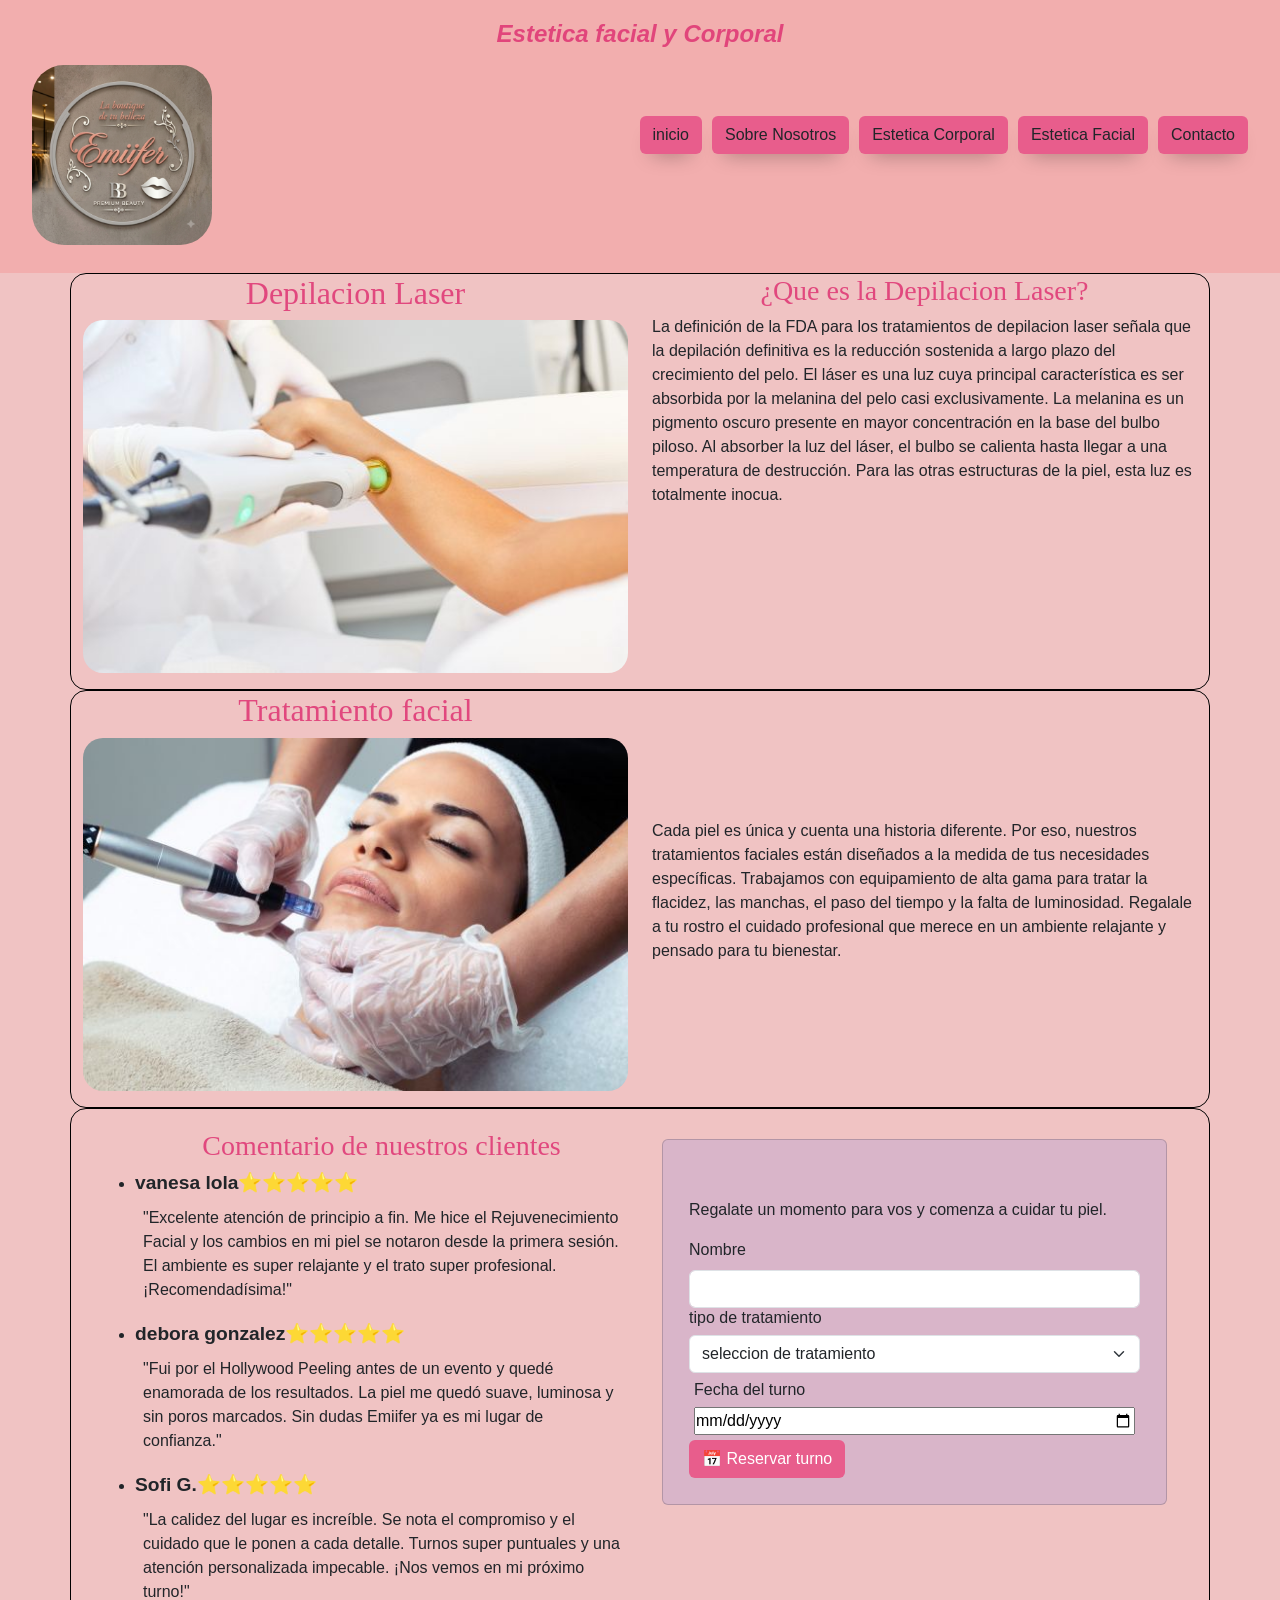
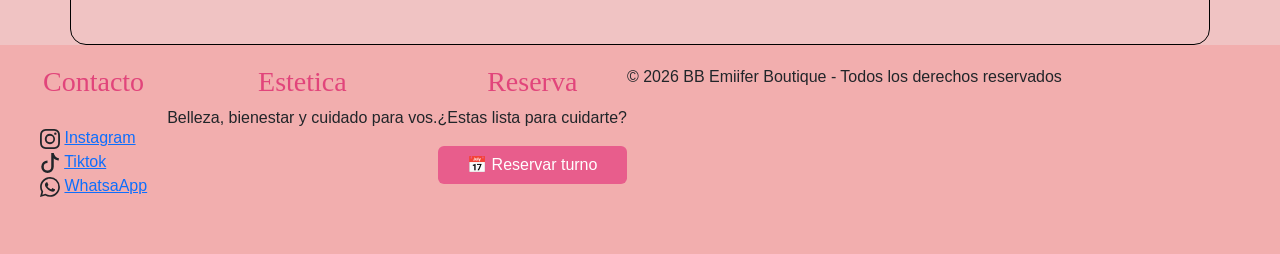
==== index.html @ 75bd7646 "se elimino del partial _button.scss las lineas duplicadas de codigo, se elimino los ids que eran irr" ====
<!DOCTYPE html>
<html lang="es">

<head>
    <meta charset="UTF-8">
    <meta name="viewport" content="width=device-width, initial-scale=1.0">
    <title>Estetica Facial y Corporal</title>
    <link href="https://cdn.jsdelivr.net/npm/bootstrap@5.3.8/dist/css/bootstrap.min.css" rel="stylesheet"
        integrity="sha384-sRIl4kxILFvY47J16cr9ZwB07vP4J8+LH7qKQnuqkuIAvNWLzeN8tE5YBujZqJLB" crossorigin="anonymous">
    <link rel="stylesheet" href="css/style.css">
    <link rel="stylesheet" href="https://cdnjs.cloudflare.com/ajax/libs/animate.css/4.1.1/animate.min.css" />
    <link href="https://unpkg.com/aos@2.3.1/dist/aos.css" rel="stylesheet">
</head>

<body>
    <header>

        <h1 class="titulo">Estetica facial y Corporal</h1>
        <nav class="navbar navbar-expand-lg">
            <div class="container-fluid">
                <a href="#" class="logo">
                    <img src="images/logo.png" alt="Emmifer premium beauty Logo" class="logo-img">
                </a>

                <button class="navbar-toggler" type="button" data-bs-toggle="collapse" data-bs-target="#navbarNav"
                    aria-controls="navbarNav" aria-expanded="false" aria-label="Toggle navigation">
                    <span class="navbar-toggler-icon"></span>
                </button>
                <div class="collapse navbar-collapse" id="navbarNav">
                    <ul class="list-nav">
                        <li><a class="btnnav btn" href="#" role="button">inicio</a></li>
                        <li><a class="btnnav btn" href="pages/sobre-nosotros.html" role="button">Sobre Nosotros</a></li>
                        <li><a class="btnnav btn" href="pages/estetica-corporal.html" role="button">Estetica
                                Corporal</a></li>
                        <li><a class="btnnav btn" href="pages/estetica-facial.html" role="button">Estetica Facial</a>
                        </li>
                        <li><a class="btnnav btn" href="pages/contacto.html" role="button">Contacto</a></li>
                    </ul>
                </div>
            </div>
        </nav>
    </header>
    <main class="container borde">
        <section class="cont-depilaser row">
            <div class="img-depi col-lg-6 col-md-6 col-sm-12">
                <h2>Depilacion Laser</h2>
                <figure>
                    <img class="imgs" src="images/depiLaser.jpg" alt="sesion de depilacion laser">
                    <figcaption></figcaption>
                </figure>
            </div>
            <div class="cont-texto-depi col-lg-6 col-md-6 col-sm-12">
                <h3>¿Que es la Depilacion Laser?</h3>
                <p class="texto-depi">La definición de la FDA para los tratamientos de depilacion laser señala que la
                    depilación definitiva es la reducción sostenida a largo plazo del crecimiento del pelo. El láser es
                    una
                    luz cuya principal característica es ser absorbida por la melanina del pelo casi exclusivamente. La
                    melanina es un pigmento oscuro presente en mayor concentración en la base del bulbo piloso. Al
                    absorber
                    la luz del láser, el bulbo se calienta hasta llegar a una temperatura de destrucción. Para las otras
                    estructuras de la piel, esta luz es totalmente inocua.</p>
            </div>
        </section>
        <section class="cont-facial row">
            <div class="cont-img-trata col-lg-6 col-md-6 col-sm-12">
                <h2>Tratamiento facial</h2>
                <figure>
                    <img class="imgs" src="images/facial.jpg" alt="profesional aplicando tratamiento facial">
                    <figcaption></figcaption>
                </figure>
            </div>
            <div class="cont-trata col-lg-6 col-md-6 col-sm-12">
                <p class="texto-facial col">Cada piel es única y cuenta una historia diferente. Por eso, nuestros
                    tratamientos
                    faciales están diseñados a la
                    medida de tus necesidades específicas. Trabajamos con equipamiento de alta gama para tratar la
                    flacidez,
                    las
                    manchas, el paso del tiempo y la falta de luminosidad.

                    Regalale a tu rostro el cuidado profesional que merece en un ambiente relajante y pensado para tu
                    bienestar.</p>

            </div>
        </section>
        <section class="contenedor2 row">
            <div class="cont-comentarios col-lg-6 col-md-6 col-sm-12">
                <ul>

                    <h3>Comentario de nuestros clientes</h3>

                    <li>
                        <h4 class="coment">vanesa lola</h4>
                    </li>
                    <p class="comentarios">"Excelente atención de principio a fin. Me hice el Rejuvenecimiento Facial y
                        los
                        cambios en mi piel se notaron desde la primera sesión. El ambiente es super relajante y el trato
                        super profesional. ¡Recomendadísima!"</p>

                    <li>
                        <h4 class="coment">debora gonzalez</h4>
                    </li>
                    <p class="comentarios">"Fui por el Hollywood Peeling antes de un evento y quedé enamorada de los
                        resultados. La piel me quedó suave, luminosa y sin poros marcados. Sin dudas Emiifer ya es mi
                        lugar
                        de confianza."</p>
                    <li>
                        <h4 class="coment">Sofi G.</h4>
                        <p class="comentarios">"La calidez del lugar es increíble. Se nota el compromiso y el cuidado
                            que le
                            ponen a cada detalle. Turnos super puntuales y una atención personalizada impecable. ¡Nos
                            vemos
                            en mi próximo turno!"</p>
                    </li>
                </ul>
            </div>
            <div class="reserva col-lg-6 col-md-6 col-sm-12">
                <div class="card" data-aos="fade-down-right">
                    <!-- implemente card con tratamientos y con boton  para resevar turno -->
                    <div class="card-body">
                        <h5 class="card-title animate__animated animate__flash">Reserva tu turno</h5>
                        <p class="card-text">Regalate un momento para vos y comenza a cuidar tu piel.</p>
                        <label for="inputPassword5" class="form-label">Nombre</label>
                        <input type="" id="inputPassword5" class="form-control" aria-describedby="passwordHelpBlock">
                        <h6>tipo de tratamiento</h6>
                        <!-- form select: para que el usuario tenga opciones para elegir -->
                        <select class="form-select" aria-label="Default select example">
                            <option selected>seleccion de tratamiento</option>
                            <option value="1">Depilacion Laser</option>
                            <option value="2">Peeling Facial</option>
                            <option value="3">Punta de Diamante</option>
                            <option value="4">Radiofrecuencia Facial</option>
                        </select>
                        <!-- en este label implemente el type="date" para que aparezca el calendario y pueda elegir la fecha que desee el turno -->
                        <div class="seleccion-turno">
                            <label for="fecha">Fecha del turno</label>

                            <input type="date">
                        </div>
                        <!-- en este button agregue un modal para darle un estilo difrente, para poder ulizar mas componentes de bootstrap -->
                        <button class="btn btn-reserva" data-bs-toggle="modal" data-bs-target="#exampleModal"">
                            📅 Reservar turno
                        </button>
                </div>
            </div>
            <!-- movi de lugar el modal por que si estaba dentro del data-aos, se bloquea -->
             <div class=" modal fade" id="exampleModal" tabindex="-1" aria-labelledby="exampleModalLabel"
                            aria-hidden="true">
                            <div class="modal-dialog">
                                <div class="modal-content">
                                    <div class="modal-header">
                                        <h1 class="modal-title fs-5" id="exampleModalLabel">Nota</h1>
                                        <button type="button" class="btn-close" data-bs-dismiss="modal"
                                            aria-label="Close"></button>
                                    </div>
                                    <div class="modal-body">
                                        Ahora si aprobe?
                                    </div>
                                    <div class="modal-footer">
                                        <button type="button" class="btn btn-secondary"
                                            data-bs-dismiss="modal">Si</button>
                                        <button type="button" class="btn btn-primary" data-bs-dismiss="modal">Si en
                                            azul</button>
                                    </div>
                                </div>
                            </div>
                    </div>



                </div>
        </section>
    </main>
    <footer>
        <div class="grid-footer cont-contacto">
            <div>
                <h3>Contacto</h3>
                <ul>
                    <li> <svg xmlns="http://www.w3.org/2000/svg" width="20" height="20" fill="currentColor"
                            class="bi bi-instagram" viewBox="0 0 16 16">
                            <path
                                d="M8 0C5.829 0 5.556.01 4.703.048 3.85.088 3.269.222 2.76.42a3.9 3.9 0 0 0-1.417.923A3.9 3.9 0 0 0 .42 2.76C.222 3.268.087 3.85.048 4.7.01 5.555 0 5.827 0 8.001c0 2.172.01 2.444.048 3.297.04.852.174 1.433.372 1.942.205.526.478.972.923 1.417.444.445.89.719 1.416.923.51.198 1.09.333 1.942.372C5.555 15.99 5.827 16 8 16s2.444-.01 3.298-.048c.851-.04 1.434-.174 1.943-.372a3.9 3.9 0 0 0 1.416-.923c.445-.445.718-.891.923-1.417.197-.509.332-1.09.372-1.942C15.99 10.445 16 10.173 16 8s-.01-2.445-.048-3.299c-.04-.851-.175-1.433-.372-1.941a3.9 3.9 0 0 0-.923-1.417A3.9 3.9 0 0 0 13.24.42c-.51-.198-1.092-.333-1.943-.372C10.443.01 10.172 0 7.998 0zm-.717 1.442h.718c2.136 0 2.389.007 3.232.046.78.035 1.204.166 1.486.275.373.145.64.319.92.599s.453.546.598.92c.11.281.24.705.275 1.485.039.843.047 1.096.047 3.231s-.008 2.389-.047 3.232c-.035.78-.166 1.203-.275 1.485a2.5 2.5 0 0 1-.599.919c-.28.28-.546.453-.92.598-.28.11-.704.24-1.485.276-.843.038-1.096.047-3.232.047s-2.39-.009-3.233-.047c-.78-.036-1.203-.166-1.485-.276a2.5 2.5 0 0 1-.92-.598 2.5 2.5 0 0 1-.6-.92c-.109-.281-.24-.705-.275-1.485-.038-.843-.046-1.096-.046-3.233s.008-2.388.046-3.231c.036-.78.166-1.204.276-1.486.145-.373.319-.64.599-.92s.546-.453.92-.598c.282-.11.705-.24 1.485-.276.738-.034 1.024-.044 2.515-.045zm4.988 1.328a.96.96 0 1 0 0 1.92.96.96 0 0 0 0-1.92m-4.27 1.122a4.109 4.109 0 1 0 0 8.217 4.109 4.109 0 0 0 0-8.217m0 1.441a2.667 2.667 0 1 1 0 5.334 2.667 2.667 0 0 1 0-5.334" />
                        </svg> <a href="https://www.instagram.com/?flo=true" target="_blank">Instagram</a></li>
                    <li><svg xmlns="http://www.w3.org/2000/svg" width="20" height="20" fill="currentColor"
                            class="bi bi-tiktok" viewBox="0 0 16 16">
                            <path
                                d="M9 0h1.98c.144.715.54 1.617 1.235 2.512C12.895 3.389 13.797 4 15 4v2c-1.753 0-3.07-.814-4-1.829V11a5 5 0 1 1-5-5v2a3 3 0 1 0 3 3z" />
                        </svg>
                        <a href="https://www.tiktok.com/es-419/" target="_blank">Tiktok</a>
                    </li>
                    <li><svg xmlns="http://www.w3.org/2000/svg" width="20" height="20" fill="currentColor"
                            class="bi bi-whatsapp" viewBox="0 0 16 16">
                            <path
                                d="M13.601 2.326A7.85 7.85 0 0 0 7.994 0C3.627 0 .068 3.558.064 7.926c0 1.399.366 2.76 1.057 3.965L0 16l4.204-1.102a7.9 7.9 0 0 0 3.79.965h.004c4.368 0 7.926-3.558 7.93-7.93A7.9 7.9 0 0 0 13.6 2.326zM7.994 14.521a6.6 6.6 0 0 1-3.356-.92l-.24-.144-2.494.654.666-2.433-.156-.251a6.56 6.56 0 0 1-1.007-3.505c0-3.626 2.957-6.584 6.591-6.584a6.56 6.56 0 0 1 4.66 1.931 6.56 6.56 0 0 1 1.928 4.66c-.004 3.639-2.961 6.592-6.592 6.592m3.615-4.934c-.197-.099-1.17-.578-1.353-.646-.182-.065-.315-.099-.445.099-.133.197-.513.646-.627.775-.114.133-.232.148-.43.05-.197-.1-.836-.308-1.592-.985-.59-.525-.985-1.175-1.103-1.372-.114-.198-.011-.304.088-.403.087-.088.197-.232.296-.346.1-.114.133-.198.198-.33.065-.134.034-.248-.015-.347-.05-.099-.445-1.076-.612-1.47-.16-.389-.323-.335-.445-.34-.114-.007-.247-.007-.38-.007a.73.73 0 0 0-.529.247c-.182.198-.691.677-.691 1.654s.71 1.916.81 2.049c.098.133 1.394 2.132 3.383 2.992.47.205.84.326 1.129.418.475.152.904.129 1.246.08.38-.058 1.171-.48 1.338-.943.164-.464.164-.86.114-.943-.049-.084-.182-.133-.38-.232" />
                        </svg>
                        <a href="https://web.whatsapp.com/" target="_blank">WhatsaApp</a>
                    </li>


                </ul>
            </div>
            <div class="cont-estetica">
                <h3>Estetica</h3>
                <p class="pfooter">Belleza, bienestar y cuidado para
                    vos.</p>
            </div>
            <div class="reservafooter">
                <h3>Reserva</h3>
                <p>¿Estas lista para cuidarte?</p>
                <button class="btn btn-reserva" data-bs-toggle="modal" data-bs-target="#exampleModal">
                    📅 Reservar turno
                </button>
            </div>
            <p>© 2026 BB Emiifer Boutique - Todos los derechos reservados</p>
        </div>
    </footer>

    <script src=" https://cdn.jsdelivr.net/npm/bootstrap@5.3.8/dist/js/bootstrap.bundle.min.js"
        integrity="sha384-FKyoEForCGlyvwx9Hj09JcYn3nv7wiPVlz7YYwJrWVcXK/BmnVDxM+D2scQbITxI"
        crossorigin="anonymous"></script>

    <script src="https://unpkg.com/aos@2.3.1/dist/aos.js"></script>
    <script>
        AOS.init();
    </script>
</body>

</html>
---- css/style.css ----
@charset "UTF-8";
* {
  margin: 0%;
  padding: 0%;
  box-sizing: border-box;
}

.contenedor-mapa {
  display: flex;
  justify-content: center;
  align-items: center;
}

.text-mision, .text-somos {
  font-size: 1.1rem;
  min-height: 200px;
  gap: 10px;
}

.seleccion-turno, footer ul, .reservafooter, .secvalores {
  flex-direction: column;
}

.valoreslista {
  font-weight: 800;
}

.btn-reserva, .btnnav {
  background-color: #e85d8c;
}
.btn-reserva:hover, .btnnav:hover {
  background-color: lch(23.2% 26.87 351.32deg);
  color: #ffffff;
}

h1 {
  font-style: italic;
  font-weight: 600;
  color: rgba(222, 50, 113, 0.8470588235);
  font-size: 1.5rem;
}

h2,
h3 {
  text-align: center;
  color: rgba(222, 50, 113, 0.8470588235);
  font-family: "Times New Roman", Times, serif;
}

h4 {
  font-size: 1.2rem;
}

p {
  font-size: 1rem;
}

main section div ul p {
  padding: 4px 8px;
}
main section div ul p:hover {
  background-color: #d8a7b1;
  color: #ffffff;
}

header {
  padding: 20px;
  background-color: #f2aeae;
}

.titulo {
  text-align: center;
}

.logo-img {
  display: flex;
  max-width: 20vh;
  border-radius: 2rem;
}

.navbar-collapse {
  display: flex;
  justify-content: end;
}

.list-nav {
  display: flex;
  list-style: none;
  flex-direction: column;
  gap: 10px;
}

body {
  background-color: #f0c3c3;
  font-family: "Inter", sans-serif;
}

.cont-trata {
  display: flex;
  justify-content: center;
  align-items: center;
}

.texto-depi {
  display: flex;
  justify-content: center;
  align-items: center;
}

.contenedor2 {
  display: flex;
  padding: 20px;
}

.comentarios {
  border-radius: 16px;
  max-width: 500px;
}

.imgs {
  display: flex;
  border-radius: 20px;
  max-width: 100%;
}

.secvalores {
  display: flex;
  padding: 20px;
  gap: 20px;
}

.cont-qsomos {
  padding: 20px;
}

.cont-nmision {
  padding: 20px;
}

.valoreslista::marker {
  content: "✅";
}

.coment::after {
  content: "⭐⭐⭐⭐⭐";
}

.cover-img-carru {
  height: 50vh;
}

.borde section {
  border: 1px solid black;
  border-radius: 16px;
}

.canvasfondo {
  background-color: rgb(96.1176470588%, 84.4705882353%, 84.4705882353%);
}

.carousel-inner {
  width: 70vw;
  margin: 0 auto;
}

.contenedor-mapa {
  margin: 10px;
}

.mapa {
  width: 400px;
  border-radius: 10px;
}
@media (max-width: 768px) {
  .mapa {
    width: 307.6923076923px;
  }
}

.sub-title-tratamiento {
  text-align: start;
  font-weight: 700;
}

section h4 {
  font-weight: 600;
}

footer {
  padding: 20px;
  background-color: #f2aeae;
}
footer ul {
  display: flex;
  padding: 20px;
}
footer ul li {
  list-style: none;
}

.reservafooter {
  display: flex;
}

.card {
  padding: 10px;
  margin: 10px;
  background-color: rgba(207, 175, 203, 0.708);
}
.card .card-img-top {
  height: 400px;
}
.card .card-title::before {
  content: "❤️";
}
.card .card-link {
  color: #ffffff;
  text-decoration: none;
}
.card .card-link::after {
  content: "😁";
}

.seleccion-turno {
  display: flex;
  padding: 5px;
  gap: 5px;
}

.card-link {
  color: #ffffff;
  text-decoration: none;
}
.card-link::after {
  content: "😁";
}

.btn-reserva {
  color: #ffffff;
}

.btnnav {
  -webkit-animation: shadow-drop-2-bottom 0.4s cubic-bezier(0.25, 0.46, 0.45, 0.94) both;
  animation: shadow-drop-2-bottom 0.4s cubic-bezier(0.25, 0.46, 0.45, 0.94) both;
}

@keyframes shadow-drop-2-bottom {
  0% {
    -webkit-transform: translateZ(0) translateY(0);
    transform: translateZ(0) translateY(0);
    -webkit-box-shadow: 0 0 0 0 rgba(0, 0, 0, 0);
    box-shadow: 0 0 0 0 rgba(0, 0, 0, 0);
  }
  100% {
    -webkit-transform: translateZ(50px) translateY(-12px);
    transform: translateZ(50px) translateY(-12px);
    -webkit-box-shadow: 0 12px 20px -12px rgba(0, 0, 0, 0.35);
    box-shadow: 0 12px 20px -12px rgba(0, 0, 0, 0.35);
  }
}
.btn-cards {
  background-color: rgb(89, 38, 62);
}
.btn-cards:hover {
  background-color: lch(24.46% 52.84 301.62deg);
}
.btn-cards {
  background: linear-gradient(270deg, #59263e, #ffffff, #352e7f, #59263e);
  background-size: 500% 500%;
  animation: botonGradiente 8s ease-in-out infinite;
}

@keyframes botonGradiente {
  0% {
    background-position: 0% 50%;
  }
  50% {
    background-position: 100% 50%;
  }
  100% {
    background-position: 0% 50%;
  }
}
@media (min-width: 700px) {
  .grid-eje {
    display: grid;
    grid-template-columns: repeat(2, 1fr);
  }
  .grid-footer {
    display: flex;
    grid-template-columns: repeat(3, 1fr);
  }
  h1 {
    font-style: italic;
    font-weight: 600;
  }
  .cover-img-carru {
    height: 100vh;
  }
}
@media (min-width: 1024px) {
  .grid-eje {
    display: grid;
    grid-template-columns: repeat(3, 1fr);
  }
  .list-nav {
    display: flex;
    flex-direction: row;
  }
  .cover-img-carru {
    height: 100vh;
  }
}

/*# sourceMappingURL=style.css.map */
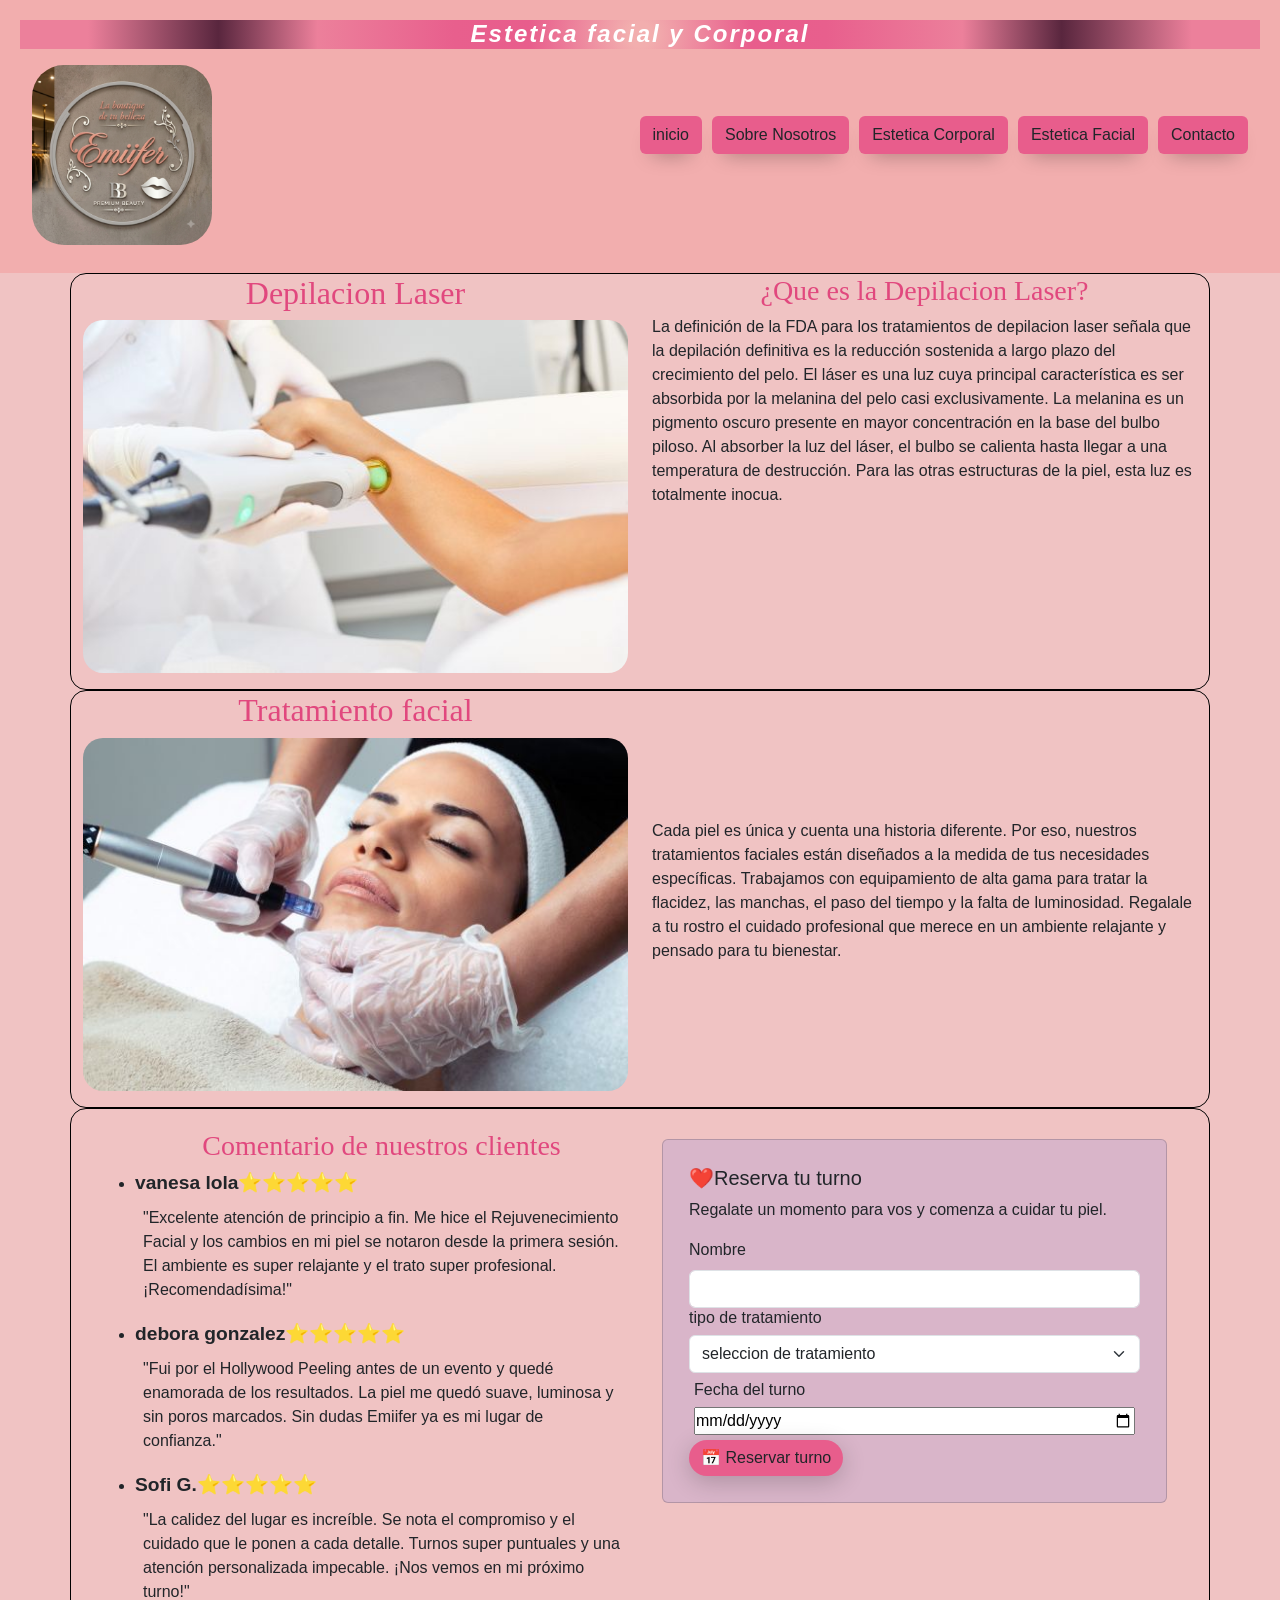
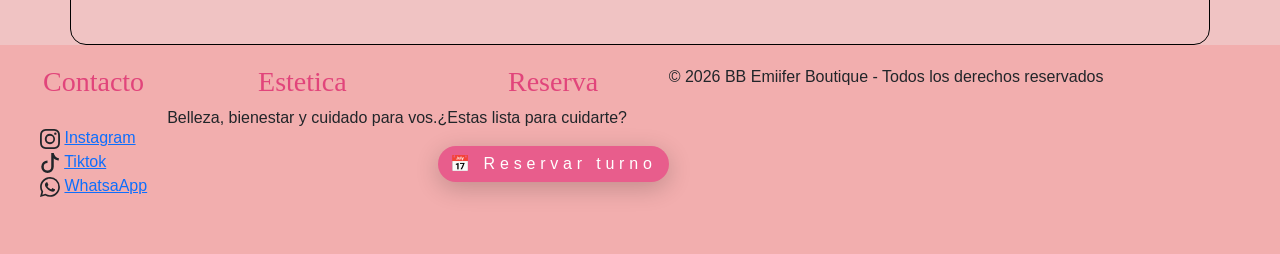
==== commit 8cea567e: "actualizo estilo, que no se subieron al commit anterior" ====
--- a/index.html
+++ b/index.html
@@ -15,7 +15,9 @@
 <body>
     <header>
 
+        <div class="contenedor-h1">
         <h1 class="titulo">Estetica facial y Corporal</h1>
+        </div>
         <nav class="navbar navbar-expand-lg">
             <div class="container-fluid">
                 <a href="#" class="logo">
@@ -208,7 +210,7 @@
                 <h3>Reserva</h3>
                 <p>¿Estas lista para cuidarte?</p>
                 <button class="btn btn-reserva" data-bs-toggle="modal" data-bs-target="#exampleModal">
-                    📅 Reservar turno
+                   <span> 📅 Reservar turno </span>
                 </button>
             </div>
             <p>© 2026 BB Emiifer Boutique - Todos los derechos reservados</p>
--- a/css/style.css
+++ b/css/style.css
@@ -25,10 +25,10 @@
   font-weight: 800;
 }
 
-.btn-reserva, .btnnav {
+.btnnav {
   background-color: #e85d8c;
 }
-.btn-reserva:hover, .btnnav:hover {
+.btnnav:hover {
   background-color: lch(23.2% 26.87 351.32deg);
   color: #ffffff;
 }
@@ -36,8 +36,9 @@
 h1 {
   font-style: italic;
   font-weight: 600;
-  color: rgba(222, 50, 113, 0.8470588235);
+  color: #ffffff;
   font-size: 1.5rem;
+  letter-spacing: 2px;
 }
 
 h2,
@@ -67,6 +68,10 @@
   padding: 20px;
   background-color: #f2aeae;
 }
+header .contenedor-h1 {
+  background: #f2aeae;
+  background: radial-gradient(circle, rgb(242, 174, 174) 2%, rgb(232, 93, 140) 18%, rgb(232, 95, 141) 30%, rgb(236, 128, 155) 52%, rgb(89, 38, 62) 68%, rgb(236, 128, 155) 89%);
+}
 
 .titulo {
   text-align: center;
@@ -184,6 +189,40 @@
 
 section h4 {
   font-weight: 600;
+}
+
+.tracking-in-expand-fwd-top {
+  -webkit-animation: tracking-in-expand-fwd-top 0.8s cubic-bezier(0.215, 0.61, 0.355, 1) both;
+  animation: tracking-in-expand-fwd-top 0.8s cubic-bezier(0.215, 0.61, 0.355, 1) both;
+}
+
+@keyframes tracking-in-expand-fwd-top {
+  0% {
+    letter-spacing: -0.5em;
+    -webkit-transform: translateZ(-700px) translateY(-500px);
+    transform: translateZ(-700px) translateY(-500px);
+    opacity: 0;
+  }
+  40% {
+    opacity: 0.6;
+  }
+  100% {
+    -webkit-transform: translateZ(0) translateY(0);
+    transform: translateZ(0) translateY(0);
+    opacity: 1;
+  }
+}
+.titvalor,
+.title-nuestra-mision,
+.title-somos {
+  transition: 1s ease-in;
+}
+.titvalor:hover,
+.title-nuestra-mision:hover,
+.title-somos:hover {
+  color: rgb(93.4668786433%, 53.9841017488%, 67.3343932167%);
+  background-color: #59263e;
+  border-radius: 16px;
 }
 
 footer {
@@ -236,9 +275,61 @@
 }
 
 .btn-reserva {
-  color: #ffffff;
-}
-
+  position: relative;
+  display: flex;
+  justify-content: center;
+  align-items: center;
+  border-radius: 5rem;
+  background: #e85d8c;
+  font-family: "Montserrat", sans-serif;
+  box-shadow: 0px 6px 24px 0px rgba(0, 0, 0, 0.2);
+  overflow: hidden;
+  cursor: pointer;
+  border: none;
+}
+
+.btn-reserva:after {
+  content: " ";
+  width: 0%;
+  height: 100%;
+  background: #59263e;
+  position: absolute;
+  transition: all 0.4s ease-in-out;
+  right: 0;
+}
+
+.btn-reserva:hover::after {
+  right: auto;
+  left: 0;
+  width: 100%;
+}
+
+.btn-reserva span {
+  text-align: center;
+  text-decoration: none;
+  width: 100%;
+  color: #fff;
+  letter-spacing: 0.3em;
+  z-index: 20;
+  transition: all 0.3s ease-in-out;
+}
+
+.btn-reserva:hover span {
+  color: #eceff2;
+  animation: scaleUp 0.3s ease-in-out;
+}
+
+@keyframes scaleUp {
+  0% {
+    transform: scale(1);
+  }
+  50% {
+    transform: scale(0.95);
+  }
+  100% {
+    transform: scale(1);
+  }
+}
 .btnnav {
   -webkit-animation: shadow-drop-2-bottom 0.4s cubic-bezier(0.25, 0.46, 0.45, 0.94) both;
   animation: shadow-drop-2-bottom 0.4s cubic-bezier(0.25, 0.46, 0.45, 0.94) both;
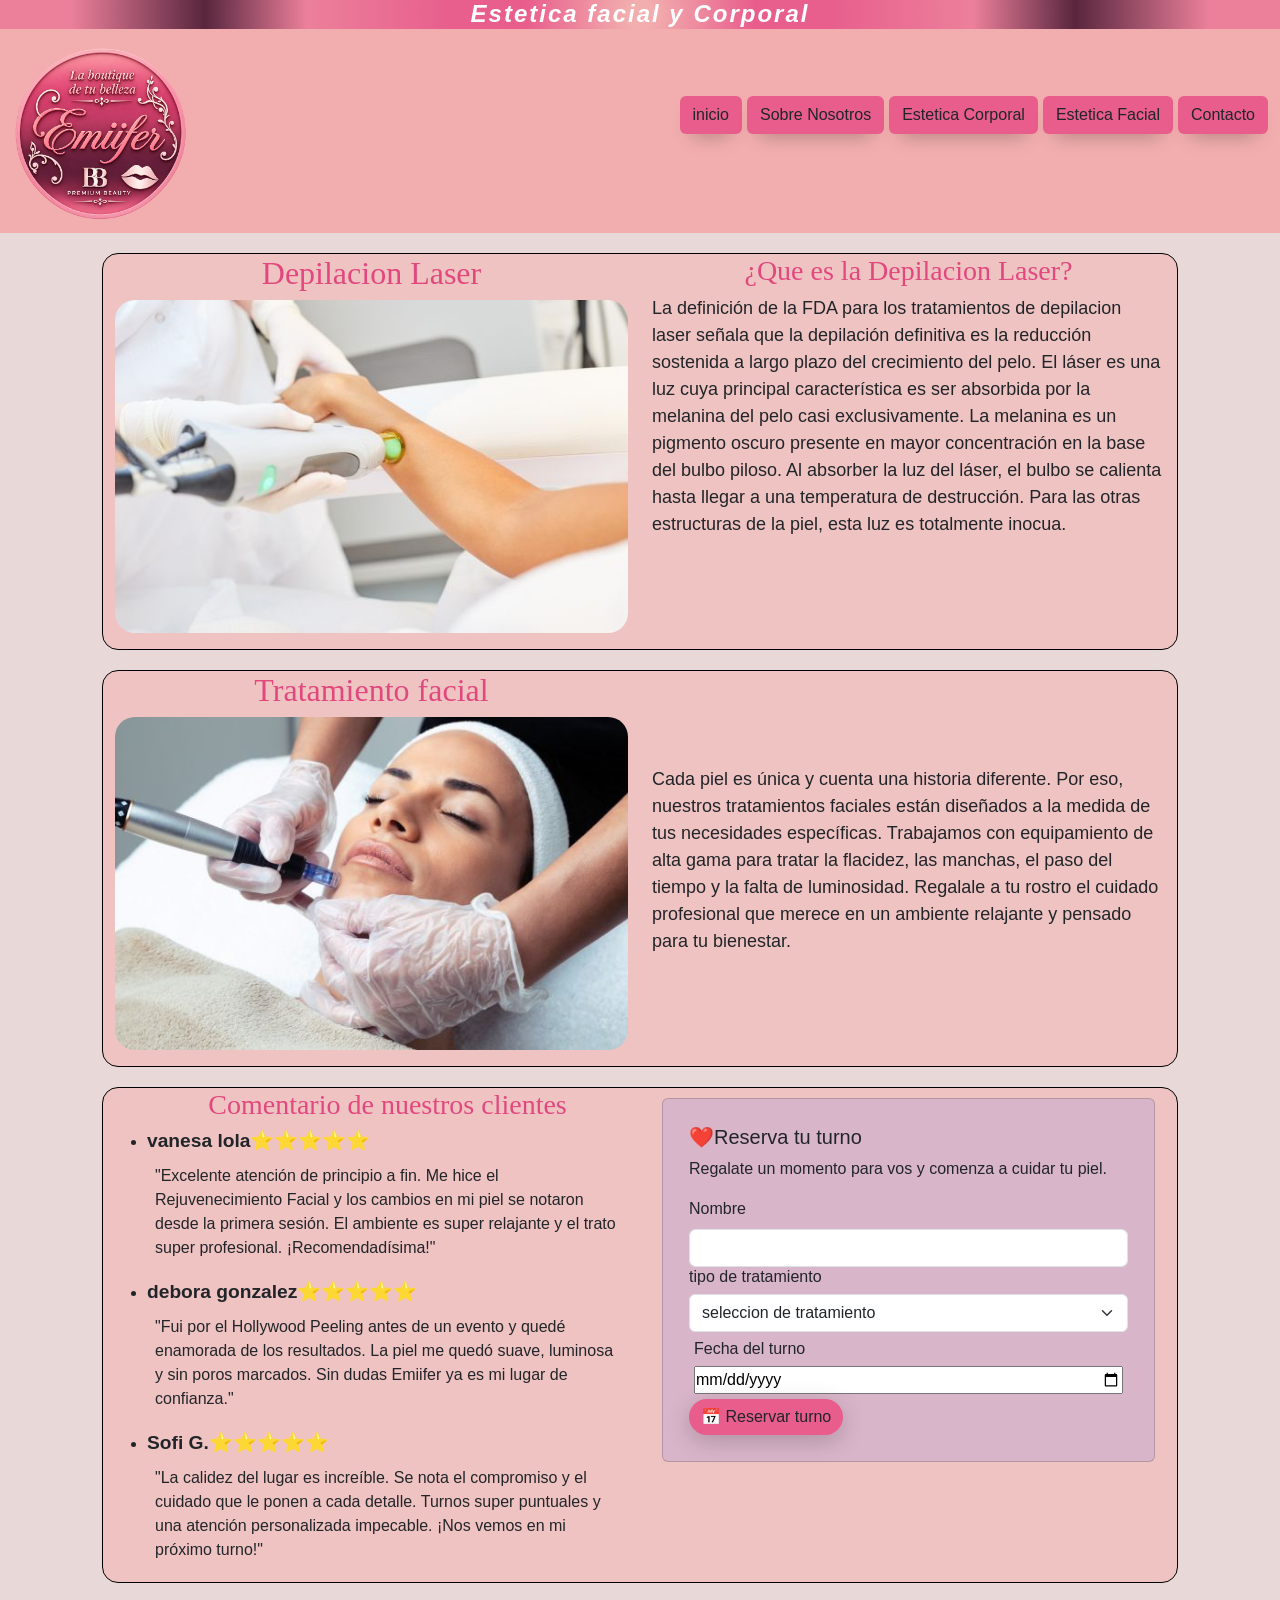
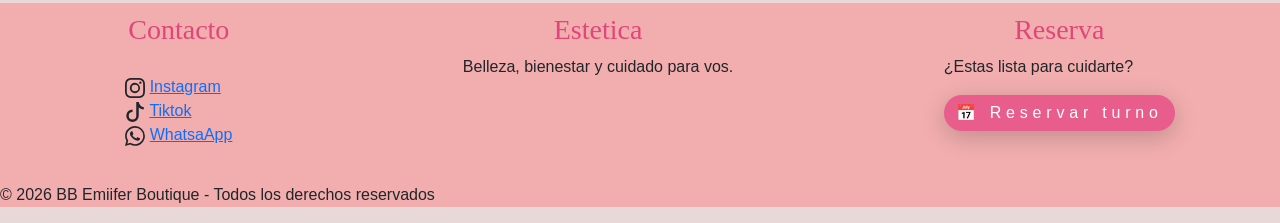
==== commit 344705ff: "actualizo logo, tambien se ajusta por pantalla, se modifico el color de fondo, y tambien la responsi" ====
--- a/index.html
+++ b/index.html
@@ -4,6 +4,11 @@
 <head>
     <meta charset="UTF-8">
     <meta name="viewport" content="width=device-width, initial-scale=1.0">
+    <meta name="description"
+        content="Tratamientos faciales y corporales no invasivos. Depilación láser, peeling y radiofrecuencia en un espacio premium de bienestar.">
+    <meta name="keyword" content="estetica, depilacion, peeling, masajes corporales">
+    <meta name="author" content="Amilcar Ezequiel Gonzalez">
+    
     <title>Estetica Facial y Corporal</title>
     <link href="https://cdn.jsdelivr.net/npm/bootstrap@5.3.8/dist/css/bootstrap.min.css" rel="stylesheet"
         integrity="sha384-sRIl4kxILFvY47J16cr9ZwB07vP4J8+LH7qKQnuqkuIAvNWLzeN8tE5YBujZqJLB" crossorigin="anonymous">
@@ -14,16 +19,14 @@
 
 <body>
     <header>
-
-        <div class="contenedor-h1">
+    <div class="contenedor-h1">
         <h1 class="titulo">Estetica facial y Corporal</h1>
-        </div>
+    </div>
         <nav class="navbar navbar-expand-lg">
             <div class="container-fluid">
                 <a href="#" class="logo">
-                    <img src="images/logo.png" alt="Emmifer premium beauty Logo" class="logo-img">
+                    <img src="images/logoNuevo.png" alt="Emmifer premium beauty Logo" class="logo-img">
                 </a>
-
                 <button class="navbar-toggler" type="button" data-bs-toggle="collapse" data-bs-target="#navbarNav"
                     aria-controls="navbarNav" aria-expanded="false" aria-label="Toggle navigation">
                     <span class="navbar-toggler-icon"></span>
@@ -32,37 +35,35 @@
                     <ul class="list-nav">
                         <li><a class="btnnav btn" href="#" role="button">inicio</a></li>
                         <li><a class="btnnav btn" href="pages/sobre-nosotros.html" role="button">Sobre Nosotros</a></li>
-                        <li><a class="btnnav btn" href="pages/estetica-corporal.html" role="button">Estetica
-                                Corporal</a></li>
-                        <li><a class="btnnav btn" href="pages/estetica-facial.html" role="button">Estetica Facial</a>
-                        </li>
+                        <li><a class="btnnav btn" href="pages/estetica-corporal.html" role="button">Estetica  Corporal</a></li>
+                        <li><a class="btnnav btn" href="pages/estetica-facial.html" role="button">Estetica Facial</a></li>
                         <li><a class="btnnav btn" href="pages/contacto.html" role="button">Contacto</a></li>
                     </ul>
                 </div>
             </div>
         </nav>
     </header>
+
     <main class="container borde">
         <section class="cont-depilaser row">
-            <div class="img-depi col-lg-6 col-md-6 col-sm-12">
+            <div class="img-depi col-lg-6 col-md-12 col-sm-12">
                 <h2>Depilacion Laser</h2>
-                <figure>
-                    <img class="imgs" src="images/depiLaser.jpg" alt="sesion de depilacion laser">
+                <figure class="alinacion-img">
+                    <img class="imgs" src="images/depilacion-laser.jpg" alt="sesion de depilacion laser">
                     <figcaption></figcaption>
                 </figure>
             </div>
-            <div class="cont-texto-depi col-lg-6 col-md-6 col-sm-12">
+            <div class="cont-texto-depi col-lg-6 col-md-12 col-sm-12">
                 <h3>¿Que es la Depilacion Laser?</h3>
                 <p class="texto-depi">La definición de la FDA para los tratamientos de depilacion laser señala que la
                     depilación definitiva es la reducción sostenida a largo plazo del crecimiento del pelo. El láser es
-                    una
-                    luz cuya principal característica es ser absorbida por la melanina del pelo casi exclusivamente. La
-                    melanina es un pigmento oscuro presente en mayor concentración en la base del bulbo piloso. Al
-                    absorber
-                    la luz del láser, el bulbo se calienta hasta llegar a una temperatura de destrucción. Para las otras
-                    estructuras de la piel, esta luz es totalmente inocua.</p>
+                    una luz cuya principal característica es ser absorbida por la melanina del pelo casi exclusivamente.
+                    La melanina es un pigmento oscuro presente en mayor concentración en la base del bulbo piloso. Al
+                    absorber la luz del láser, el bulbo se calienta hasta llegar a una temperatura de destrucción. Para
+                    las otras estructuras de la piel, esta luz es totalmente inocua.</p>
             </div>
         </section>
+
         <section class="cont-facial row">
             <div class="cont-img-trata col-lg-6 col-md-6 col-sm-12">
                 <h2>Tratamiento facial</h2>
@@ -73,59 +74,48 @@
             </div>
             <div class="cont-trata col-lg-6 col-md-6 col-sm-12">
                 <p class="texto-facial col">Cada piel es única y cuenta una historia diferente. Por eso, nuestros
-                    tratamientos
-                    faciales están diseñados a la
-                    medida de tus necesidades específicas. Trabajamos con equipamiento de alta gama para tratar la
-                    flacidez,
-                    las
-                    manchas, el paso del tiempo y la falta de luminosidad.
+                    tratamientos faciales están diseñados a la medida de tus necesidades específicas. Trabajamos con
+                    equipamiento de alta gama para tratar la flacidez, las manchas, el paso del tiempo y la falta de
+                    luminosidad.
 
                     Regalale a tu rostro el cuidado profesional que merece en un ambiente relajante y pensado para tu
                     bienestar.</p>
-
             </div>
         </section>
+
         <section class="contenedor2 row">
-            <div class="cont-comentarios col-lg-6 col-md-6 col-sm-12">
+            <div class="cont-comentarios col-lg-6 col-md-12 col-sm-12">
                 <ul>
-
                     <h3>Comentario de nuestros clientes</h3>
-
                     <li>
                         <h4 class="coment">vanesa lola</h4>
                     </li>
                     <p class="comentarios">"Excelente atención de principio a fin. Me hice el Rejuvenecimiento Facial y
-                        los
-                        cambios en mi piel se notaron desde la primera sesión. El ambiente es super relajante y el trato
-                        super profesional. ¡Recomendadísima!"</p>
-
+                        los cambios en mi piel se notaron desde la primera sesión. El ambiente es super relajante y el
+                        trato super profesional. ¡Recomendadísima!"</p>
                     <li>
                         <h4 class="coment">debora gonzalez</h4>
                     </li>
                     <p class="comentarios">"Fui por el Hollywood Peeling antes de un evento y quedé enamorada de los
                         resultados. La piel me quedó suave, luminosa y sin poros marcados. Sin dudas Emiifer ya es mi
-                        lugar
-                        de confianza."</p>
+                        lugar de confianza."</p>
                     <li>
                         <h4 class="coment">Sofi G.</h4>
                         <p class="comentarios">"La calidez del lugar es increíble. Se nota el compromiso y el cuidado
-                            que le
-                            ponen a cada detalle. Turnos super puntuales y una atención personalizada impecable. ¡Nos
-                            vemos
-                            en mi próximo turno!"</p>
+                            que le ponen a cada detalle. Turnos super puntuales y una atención personalizada impecable.
+                            ¡Nos vemos en mi próximo turno!"</p>
                     </li>
                 </ul>
             </div>
-            <div class="reserva col-lg-6 col-md-6 col-sm-12">
+
+            <div class="reserva col-lg-6 col-md-12 col-sm-12">
                 <div class="card" data-aos="fade-down-right">
-                    <!-- implemente card con tratamientos y con boton  para resevar turno -->
                     <div class="card-body">
                         <h5 class="card-title animate__animated animate__flash">Reserva tu turno</h5>
                         <p class="card-text">Regalate un momento para vos y comenza a cuidar tu piel.</p>
                         <label for="inputPassword5" class="form-label">Nombre</label>
-                        <input type="" id="inputPassword5" class="form-control" aria-describedby="passwordHelpBlock">
+                        <input type="text" id="inputPassword5" class="form-control" aria-describedby="passwordHelpBlock">
                         <h6>tipo de tratamiento</h6>
-                        <!-- form select: para que el usuario tenga opciones para elegir -->
                         <select class="form-select" aria-label="Default select example">
                             <option selected>seleccion de tratamiento</option>
                             <option value="1">Depilacion Laser</option>
@@ -133,20 +123,15 @@
                             <option value="3">Punta de Diamante</option>
                             <option value="4">Radiofrecuencia Facial</option>
                         </select>
-                        <!-- en este label implemente el type="date" para que aparezca el calendario y pueda elegir la fecha que desee el turno -->
                         <div class="seleccion-turno">
                             <label for="fecha">Fecha del turno</label>
-
                             <input type="date">
                         </div>
-                        <!-- en este button agregue un modal para darle un estilo difrente, para poder ulizar mas componentes de bootstrap -->
-                        <button class="btn btn-reserva" data-bs-toggle="modal" data-bs-target="#exampleModal"">
-                            📅 Reservar turno
-                        </button>
+                        <button class="btn btn-reserva" data-bs-toggle="modal" data-bs-target="#exampleModal">📅 Reservar turno</button>
+                    </div>
                 </div>
-            </div>
-            <!-- movi de lugar el modal por que si estaba dentro del data-aos, se bloquea -->
-             <div class=" modal fade" id="exampleModal" tabindex="-1" aria-labelledby="exampleModalLabel"
+
+                <div class="modal fade" id="exampleModal" tabindex="-1" aria-labelledby="exampleModalLabel"
                             aria-hidden="true">
                             <div class="modal-dialog">
                                 <div class="modal-content">
@@ -167,14 +152,12 @@
                                 </div>
                             </div>
                     </div>
-
-
-
                 </div>
         </section>
     </main>
+
     <footer>
-        <div class="grid-footer cont-contacto">
+        <div class="espacio-footer cont-contacto">
             <div>
                 <h3>Contacto</h3>
                 <ul>
@@ -197,8 +180,6 @@
                         </svg>
                         <a href="https://web.whatsapp.com/" target="_blank">WhatsaApp</a>
                     </li>
-
-
                 </ul>
             </div>
             <div class="cont-estetica">
@@ -210,17 +191,16 @@
                 <h3>Reserva</h3>
                 <p>¿Estas lista para cuidarte?</p>
                 <button class="btn btn-reserva" data-bs-toggle="modal" data-bs-target="#exampleModal">
-                   <span> 📅 Reservar turno </span>
+                    <span>📅 Reservar turno </span>
                 </button>
             </div>
+        </div>
             <p>© 2026 BB Emiifer Boutique - Todos los derechos reservados</p>
-        </div>
     </footer>
 
-    <script src=" https://cdn.jsdelivr.net/npm/bootstrap@5.3.8/dist/js/bootstrap.bundle.min.js"
+    <script src="https://cdn.jsdelivr.net/npm/bootstrap@5.3.8/dist/js/bootstrap.bundle.min.js"
         integrity="sha384-FKyoEForCGlyvwx9Hj09JcYn3nv7wiPVlz7YYwJrWVcXK/BmnVDxM+D2scQbITxI"
         crossorigin="anonymous"></script>
-
     <script src="https://unpkg.com/aos@2.3.1/dist/aos.js"></script>
     <script>
         AOS.init();
--- a/css/style.css
+++ b/css/style.css
@@ -65,7 +65,6 @@
 }
 
 header {
-  padding: 20px;
   background-color: #f2aeae;
 }
 header .contenedor-h1 {
@@ -79,8 +78,7 @@
 
 .logo-img {
   display: flex;
-  max-width: 20vh;
-  border-radius: 2rem;
+  max-width: 12vh;
 }
 
 .navbar-collapse {
@@ -92,11 +90,11 @@
   display: flex;
   list-style: none;
   flex-direction: column;
-  gap: 10px;
+  gap: 5px;
 }
 
 body {
-  background-color: #f0c3c3;
+  background-color: #E8D8D8;
   font-family: "Inter", sans-serif;
 }
 
@@ -114,7 +112,6 @@
 
 .contenedor2 {
   display: flex;
-  padding: 20px;
 }
 
 .comentarios {
@@ -122,6 +119,11 @@
   max-width: 500px;
 }
 
+.alinacion-img {
+  display: flex;
+  justify-content: center;
+}
+
 .imgs {
   display: flex;
   border-radius: 20px;
@@ -155,12 +157,14 @@
 }
 
 .borde section {
+  margin: 20px;
   border: 1px solid black;
   border-radius: 16px;
+  background-color: #f0c3c3;
 }
 
 .canvasfondo {
-  background-color: rgb(96.1176470588%, 84.4705882353%, 84.4705882353%);
+  background-color: rgb(94.6900695762%, 90.9962049336%, 90.9962049336%);
 }
 
 .carousel-inner {
@@ -226,7 +230,6 @@
 }
 
 footer {
-  padding: 20px;
   background-color: #f2aeae;
 }
 footer ul {
@@ -373,13 +376,20 @@
   }
 }
 @media (min-width: 700px) {
+  .logo-img {
+    display: flex;
+    max-width: 15vh;
+  }
   .grid-eje {
     display: grid;
     grid-template-columns: repeat(2, 1fr);
   }
-  .grid-footer {
+  .espacio-footer {
     display: flex;
-    grid-template-columns: repeat(3, 1fr);
+    justify-content: space-around;
+  }
+  .espacio-footer div {
+    margin: 10px 0px 0px 0px;
   }
   h1 {
     font-style: italic;
@@ -390,6 +400,10 @@
   }
 }
 @media (min-width: 1024px) {
+  .logo-img {
+    display: flex;
+    max-width: 20vh;
+  }
   .grid-eje {
     display: grid;
     grid-template-columns: repeat(3, 1fr);
@@ -401,6 +415,17 @@
   .cover-img-carru {
     height: 100vh;
   }
+  .espacio-footer {
+    display: flex;
+    justify-content: space-around;
+  }
+  .espacio-footer div {
+    margin: 10px 0px 0px 0px;
+  }
+  .texto-depi,
+  .texto-facial {
+    font-size: 18px;
+  }
 }
 
 /*# sourceMappingURL=style.css.map */
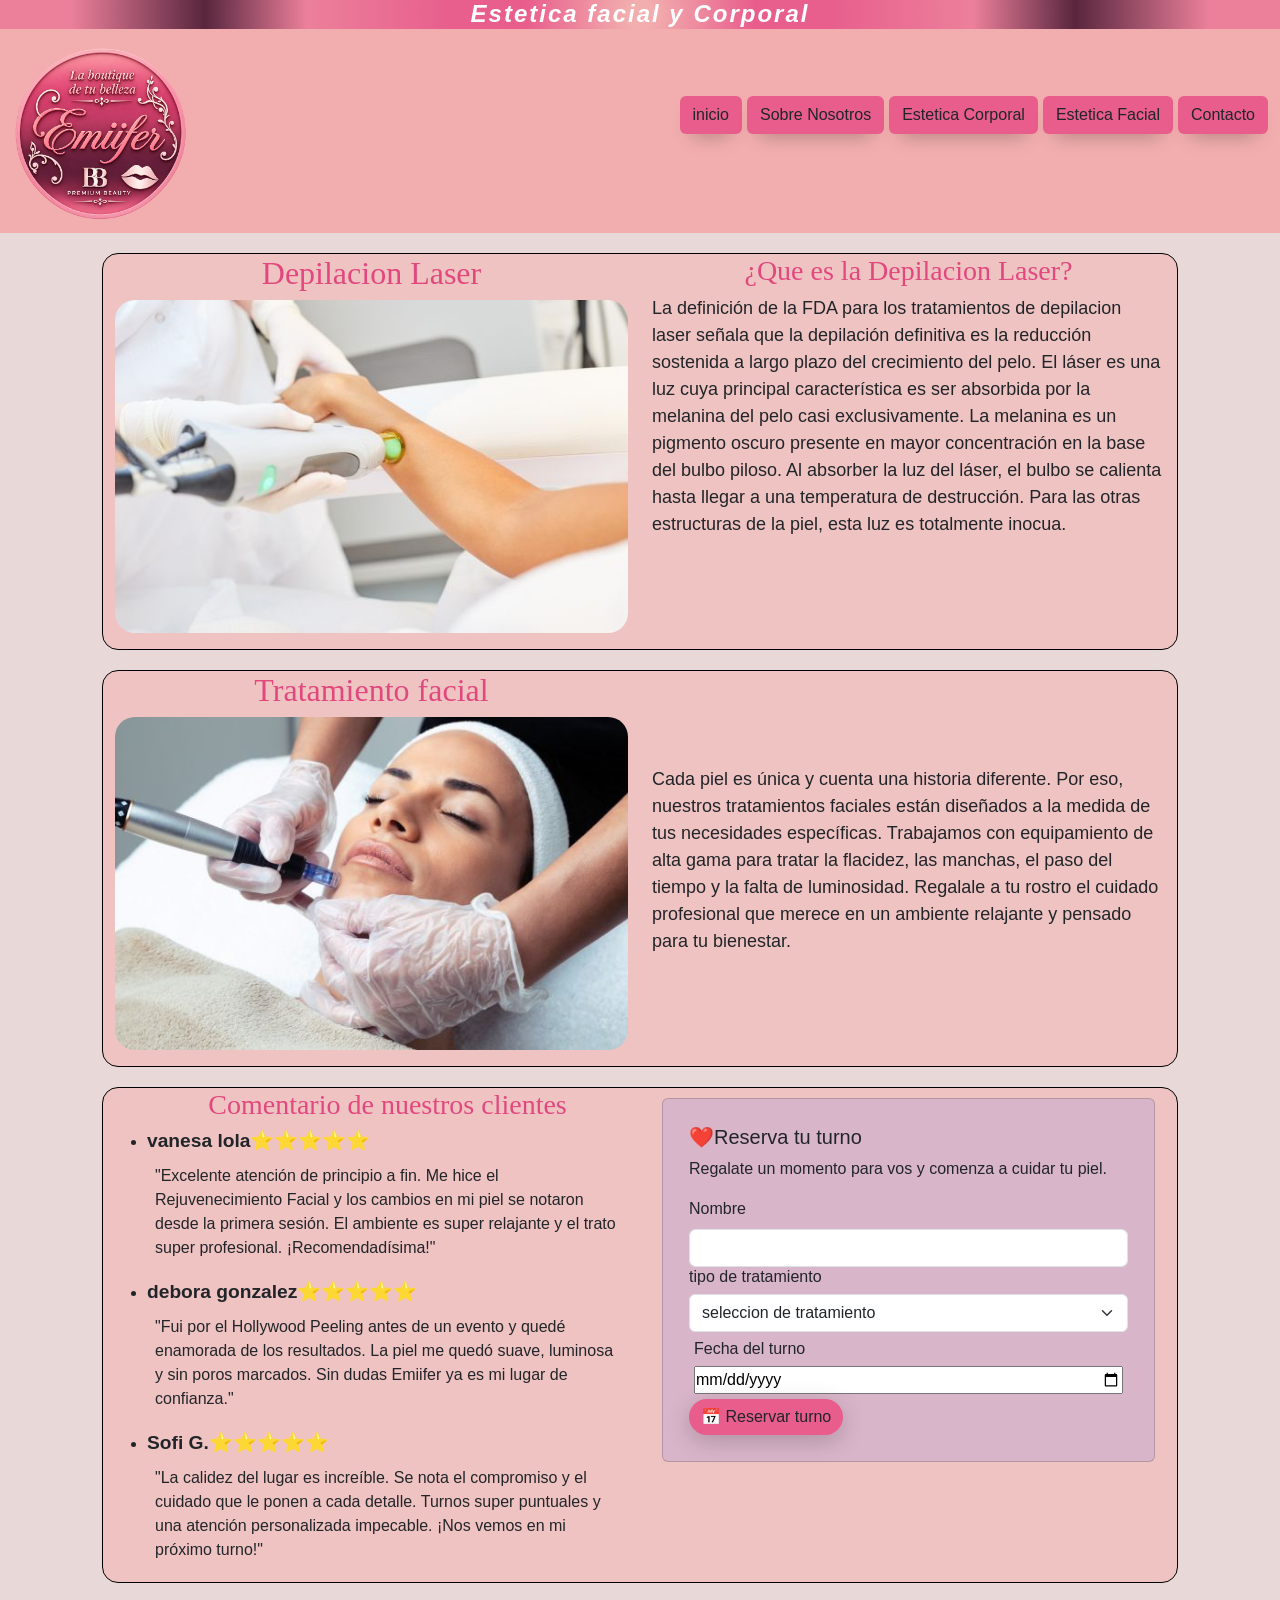
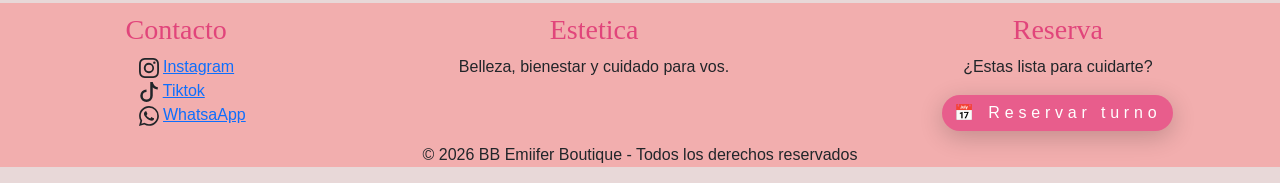
==== commit 54d8ba0a: "actualizo commit" ====
--- a/index.html
+++ b/index.html
@@ -158,7 +158,7 @@
 
     <footer>
         <div class="espacio-footer cont-contacto">
-            <div>
+            <div class="redes-sociales">
                 <h3>Contacto</h3>
                 <ul>
                     <li> <svg xmlns="http://www.w3.org/2000/svg" width="20" height="20" fill="currentColor"
--- a/css/style.css
+++ b/css/style.css
@@ -17,7 +17,7 @@
   gap: 10px;
 }
 
-.seleccion-turno, footer ul, .reservafooter, .secvalores {
+.seleccion-turno, .reservafooter, .secvalores {
   flex-direction: column;
 }
 
@@ -234,10 +234,13 @@
 }
 footer ul {
   display: flex;
-  padding: 20px;
+  justify-content: space-around;
 }
 footer ul li {
   list-style: none;
+}
+footer p {
+  text-align: center;
 }
 
 .reservafooter {
@@ -391,6 +394,10 @@
   .espacio-footer div {
     margin: 10px 0px 0px 0px;
   }
+  .espacio-footer ul {
+    display: flex;
+    flex-direction: column;
+  }
   h1 {
     font-style: italic;
     font-weight: 600;
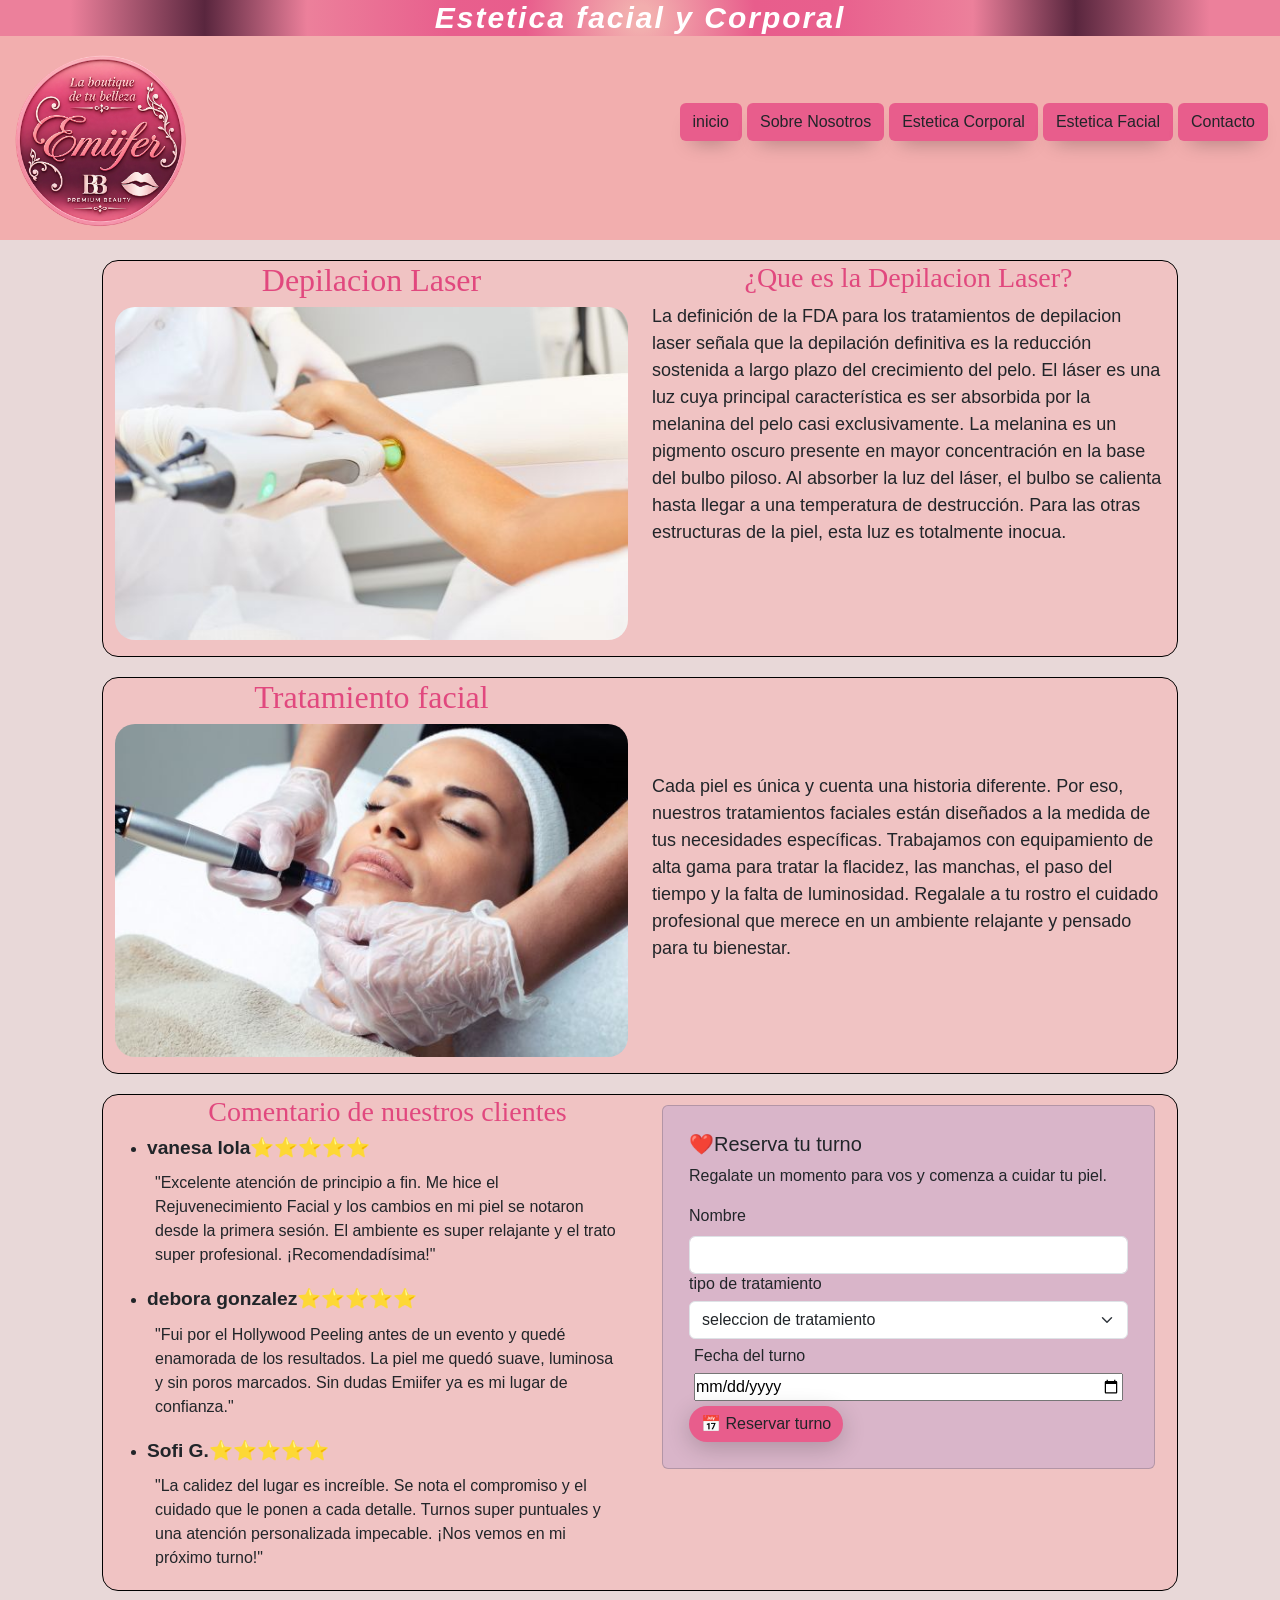
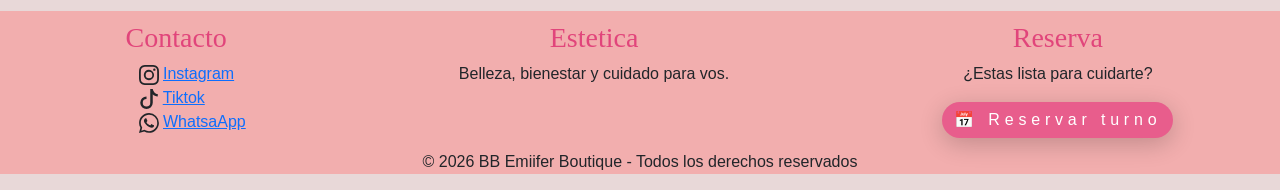
==== commit da60b853: "agregre meta description, a las paginas que faltaba, modifique el tipo de titulo del modal, por que " ====
--- a/index.html
+++ b/index.html
@@ -8,7 +8,7 @@
         content="Tratamientos faciales y corporales no invasivos. Depilación láser, peeling y radiofrecuencia en un espacio premium de bienestar.">
     <meta name="keyword" content="estetica, depilacion, peeling, masajes corporales">
     <meta name="author" content="Amilcar Ezequiel Gonzalez">
-    
+
     <title>Estetica Facial y Corporal</title>
     <link href="https://cdn.jsdelivr.net/npm/bootstrap@5.3.8/dist/css/bootstrap.min.css" rel="stylesheet"
         integrity="sha384-sRIl4kxILFvY47J16cr9ZwB07vP4J8+LH7qKQnuqkuIAvNWLzeN8tE5YBujZqJLB" crossorigin="anonymous">
@@ -19,9 +19,9 @@
 
 <body>
     <header>
-    <div class="contenedor-h1">
-        <h1 class="titulo">Estetica facial y Corporal</h1>
-    </div>
+        <div class="contenedor-titulo">
+            <h1 class="titulo">Estetica facial y Corporal</h1>
+        </div>
         <nav class="navbar navbar-expand-lg">
             <div class="container-fluid">
                 <a href="#" class="logo">
@@ -35,8 +35,10 @@
                     <ul class="list-nav">
                         <li><a class="btnnav btn" href="#" role="button">inicio</a></li>
                         <li><a class="btnnav btn" href="pages/sobre-nosotros.html" role="button">Sobre Nosotros</a></li>
-                        <li><a class="btnnav btn" href="pages/estetica-corporal.html" role="button">Estetica  Corporal</a></li>
-                        <li><a class="btnnav btn" href="pages/estetica-facial.html" role="button">Estetica Facial</a></li>
+                        <li><a class="btnnav btn" href="pages/estetica-corporal.html" role="button">Estetica
+                                Corporal</a></li>
+                        <li><a class="btnnav btn" href="pages/estetica-facial.html" role="button">Estetica Facial</a>
+                        </li>
                         <li><a class="btnnav btn" href="pages/contacto.html" role="button">Contacto</a></li>
                     </ul>
                 </div>
@@ -114,7 +116,8 @@
                         <h5 class="card-title animate__animated animate__flash">Reserva tu turno</h5>
                         <p class="card-text">Regalate un momento para vos y comenza a cuidar tu piel.</p>
                         <label for="inputPassword5" class="form-label">Nombre</label>
-                        <input type="text" id="inputPassword5" class="form-control" aria-describedby="passwordHelpBlock">
+                        <input type="text" id="inputPassword5" class="form-control"
+                            aria-describedby="passwordHelpBlock">
                         <h6>tipo de tratamiento</h6>
                         <select class="form-select" aria-label="Default select example">
                             <option selected>seleccion de tratamiento</option>
@@ -127,32 +130,32 @@
                             <label for="fecha">Fecha del turno</label>
                             <input type="date">
                         </div>
-                        <button class="btn btn-reserva" data-bs-toggle="modal" data-bs-target="#exampleModal">📅 Reservar turno</button>
+                        <button class="btn btn-reserva" data-bs-toggle="modal" data-bs-target="#exampleModal">📅
+                            Reservar turno</button>
                     </div>
                 </div>
 
                 <div class="modal fade" id="exampleModal" tabindex="-1" aria-labelledby="exampleModalLabel"
-                            aria-hidden="true">
-                            <div class="modal-dialog">
-                                <div class="modal-content">
-                                    <div class="modal-header">
-                                        <h1 class="modal-title fs-5" id="exampleModalLabel">Nota</h1>
-                                        <button type="button" class="btn-close" data-bs-dismiss="modal"
-                                            aria-label="Close"></button>
-                                    </div>
-                                    <div class="modal-body">
-                                        Ahora si aprobe?
-                                    </div>
-                                    <div class="modal-footer">
-                                        <button type="button" class="btn btn-secondary"
-                                            data-bs-dismiss="modal">Si</button>
-                                        <button type="button" class="btn btn-primary" data-bs-dismiss="modal">Si en
-                                            azul</button>
-                                    </div>
-                                </div>
+                    aria-hidden="true">
+                    <div class="modal-dialog">
+                        <div class="modal-content">
+                            <div class="modal-header">
+                                <h2 class="modal-title fs-5" id="exampleModalLabel">Nota</h2>
+                                <button type="button" class="btn-close" data-bs-dismiss="modal"
+                                    aria-label="Close"></button>
                             </div>
+                            <div class="modal-body">
+                                Ahora si aprobe?
+                            </div>
+                            <div class="modal-footer">
+                                <button type="button" class="btn btn-secondary" data-bs-dismiss="modal">Si</button>
+                                <button type="button" class="btn btn-primary" data-bs-dismiss="modal">Si en
+                                    azul</button>
+                            </div>
+                        </div>
                     </div>
                 </div>
+            </div>
         </section>
     </main>
 
@@ -195,7 +198,7 @@
                 </button>
             </div>
         </div>
-            <p>© 2026 BB Emiifer Boutique - Todos los derechos reservados</p>
+        <p>© 2026 BB Emiifer Boutique - Todos los derechos reservados</p>
     </footer>
 
     <script src="https://cdn.jsdelivr.net/npm/bootstrap@5.3.8/dist/js/bootstrap.bundle.min.js"
--- a/css/style.css
+++ b/css/style.css
@@ -67,7 +67,7 @@
 header {
   background-color: #f2aeae;
 }
-header .contenedor-h1 {
+header .contenedor-titulo {
   background: #f2aeae;
   background: radial-gradient(circle, rgb(242, 174, 174) 2%, rgb(232, 93, 140) 18%, rgb(232, 95, 141) 30%, rgb(236, 128, 155) 52%, rgb(89, 38, 62) 68%, rgb(236, 128, 155) 89%);
 }
@@ -114,11 +114,23 @@
   display: flex;
 }
 
+.text-mision {
+  font-size: 18px;
+}
+
+.seccion-datos p {
+  margin: 10px;
+}
+
 .comentarios {
   border-radius: 16px;
   max-width: 500px;
 }
 
+.seccion-faciales {
+  margin: 20px;
+}
+
 .alinacion-img {
   display: flex;
   justify-content: center;
@@ -132,8 +144,6 @@
 
 .secvalores {
   display: flex;
-  padding: 20px;
-  gap: 20px;
 }
 
 .cont-qsomos {
@@ -141,7 +151,7 @@
 }
 
 .cont-nmision {
-  padding: 20px;
+  padding: 10px;
 }
 
 .valoreslista::marker {
@@ -383,35 +393,43 @@
     display: flex;
     max-width: 15vh;
   }
+  .grid-eje,
+  .grid-eje-estetica-corporal,
+  .grid-eje-contacto {
+    display: grid;
+    grid-template-columns: repeat(2, 1fr);
+  }
+  .espacio-footer {
+    display: flex;
+    justify-content: space-around;
+  }
+  .espacio-footer div {
+    margin: 10px 0px 0px 0px;
+  }
+  .espacio-footer ul {
+    display: flex;
+    flex-direction: column;
+  }
+  h1 {
+    font-style: italic;
+    font-weight: 600;
+    font-size: 30px;
+  }
+  .cover-img-carru {
+    height: 100vh;
+  }
+}
+@media (min-width: 1024px) {
+  .logo-img {
+    display: flex;
+    max-width: 20vh;
+  }
   .grid-eje {
     display: grid;
     grid-template-columns: repeat(2, 1fr);
   }
-  .espacio-footer {
-    display: flex;
-    justify-content: space-around;
-  }
-  .espacio-footer div {
-    margin: 10px 0px 0px 0px;
-  }
-  .espacio-footer ul {
-    display: flex;
-    flex-direction: column;
-  }
-  h1 {
-    font-style: italic;
-    font-weight: 600;
-  }
-  .cover-img-carru {
-    height: 100vh;
-  }
-}
-@media (min-width: 1024px) {
-  .logo-img {
-    display: flex;
-    max-width: 20vh;
-  }
-  .grid-eje {
+  .grid-eje-estetica-corporal,
+  .grid-eje-contacto {
     display: grid;
     grid-template-columns: repeat(3, 1fr);
   }
@@ -433,6 +451,9 @@
   .texto-facial {
     font-size: 18px;
   }
+  .text-somos {
+    font-size: 20px;
+  }
 }
 
 /*# sourceMappingURL=style.css.map */
